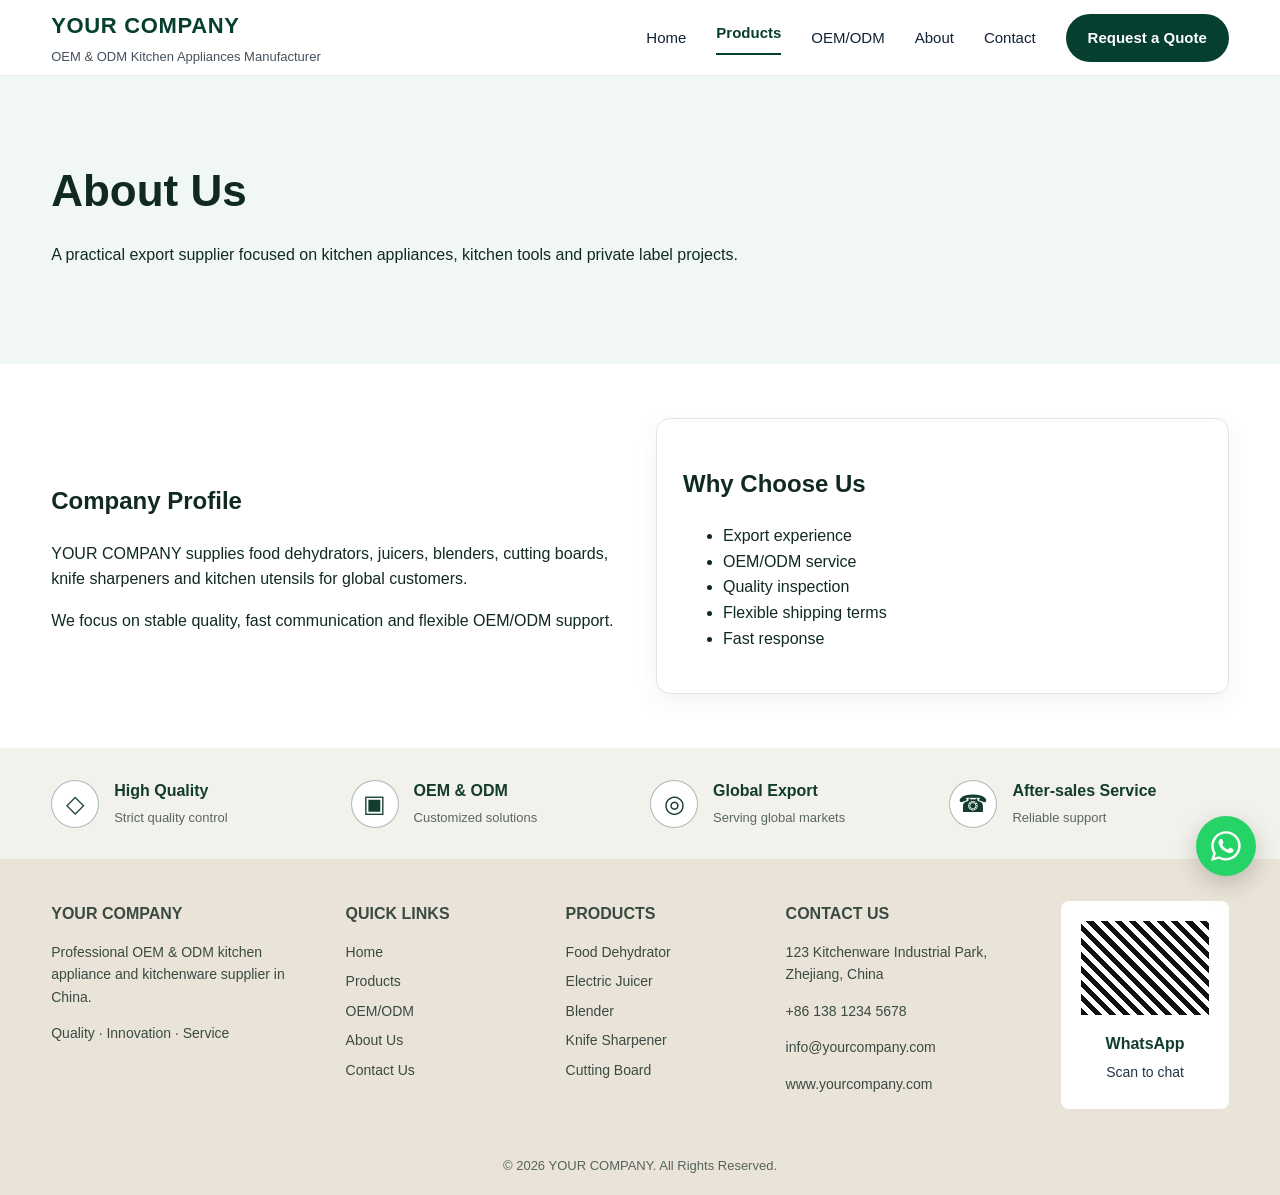
==== about.html @ 008339e9 "Add files via upload" ====
<!DOCTYPE html><html lang="en"><head><meta charset="UTF-8"><meta name="viewport" content="width=device-width,initial-scale=1.0"><title>About Us | Your Company</title><link rel="stylesheet" href="assets/style.css"><meta name="description" content="OEM and ODM kitchen appliances and kitchenware supplier."></head><body><header class="header"><div class="container nav"><a href="index.html" class="logo"><strong>YOUR COMPANY</strong><span>OEM & ODM Kitchen Appliances Manufacturer</span></a><div class="menu"><a href="index.html">Home</a><a href="products.html" class="active">Products</a><a href="oem-odm.html">OEM/ODM</a><a href="about.html">About</a><a href="contact.html">Contact</a><a class="quote-top" href="contact.html">Request a Quote</a></div></div></header><section class="page-hero"><div class="container"><h1>About Us</h1><p>A practical export supplier focused on kitchen appliances, kitchen tools and private label projects.</p></div></section><section class="section"><div class="container content-grid"><div><h2>Company Profile</h2><p>YOUR COMPANY supplies food dehydrators, juicers, blenders, cutting boards, knife sharpeners and kitchen utensils for global customers.</p><p>We focus on stable quality, fast communication and flexible OEM/ODM support.</p></div><div class="box"><h2>Why Choose Us</h2><ul><li>Export experience</li><li>OEM/ODM service</li><li>Quality inspection</li><li>Flexible shipping terms</li><li>Fast response</li></ul></div></div></section><section class="advantages"><div class="container adv-grid"><div class="adv"><div class="adv-icon">◇</div><div><strong>High Quality</strong><span>Strict quality control</span></div></div><div class="adv"><div class="adv-icon">▣</div><div><strong>OEM & ODM</strong><span>Customized solutions</span></div></div><div class="adv"><div class="adv-icon">◎</div><div><strong>Global Export</strong><span>Serving global markets</span></div></div><div class="adv"><div class="adv-icon">☎</div><div><strong>After-sales Service</strong><span>Reliable support</span></div></div></div></section><footer class="footer"><div class="container footer-grid"><div><h4>YOUR COMPANY</h4><p>Professional OEM & ODM kitchen appliance and kitchenware supplier in China.</p><p>Quality · Innovation · Service</p></div><div><h4>QUICK LINKS</h4><ul><li><a href="index.html">Home</a></li><li><a href="products.html">Products</a></li><li><a href="oem-odm.html">OEM/ODM</a></li><li><a href="about.html">About Us</a></li><li><a href="contact.html">Contact Us</a></li></ul></div><div><h4>PRODUCTS</h4><ul><li>Food Dehydrator</li><li>Electric Juicer</li><li>Blender</li><li>Knife Sharpener</li><li>Cutting Board</li></ul></div><div><h4>CONTACT US</h4><p>123 Kitchenware Industrial Park, Zhejiang, China</p><p>+86 138 1234 5678</p><p>info@yourcompany.com</p><p>www.yourcompany.com</p></div><div class="qr"><div class="qr-box"></div><strong>WhatsApp</strong><p style="color:#234;margin:4px 0 0">Scan to chat</p></div></div><div class="container copy">© 2026 YOUR COMPANY. All Rights Reserved.</div></footer>
<a href="https://wa.me/8613800000000" target="_blank" class="floating-btn" title="WhatsApp Inquiry">
    <img src="assets/whatsapp-icon.svg" alt="WhatsApp">
</a>

</body></html>
---- assets/style.css ----
*{box-sizing:border-box}
:root{--green:#063f2f;--green2:#0b5a43;--light:#f1f7f4;--text:#102a23;--muted:#5d6b78;--line:#dfe7e2}
body{margin:0;font-family:Arial,Helvetica,sans-serif;color:var(--text);line-height:1.6;background:#fff}
a{text-decoration:none;color:inherit}
.container{width:min(1180px,92%);margin:auto}
.header{height:76px;background:#fff;border-bottom:1px solid #e5ece8;position:sticky;top:0;z-index:20}
.nav{height:76px;display:flex;align-items:center;justify-content:space-between}
.logo strong{display:block;font-size:22px;letter-spacing:.03em;color:var(--green)}
.logo span{font-size:13px;color:#44515d}
.menu{display:flex;align-items:center;gap:30px;font-size:15px}
.menu a{color:#112235}
.menu .active{color:var(--green);font-weight:700;border-bottom:2px solid var(--green);padding-bottom:8px}
.quote-top{background:var(--green);color:#fff!important;border-radius:28px;padding:12px 22px;font-weight:700}
.hero-products{min-height:330px;background:linear-gradient(90deg,rgba(255,255,255,.96) 0%,rgba(255,255,255,.86) 38%,rgba(255,255,255,.15) 100%),url('hero-banner.svg');background-size:cover;background-position:center;display:flex;align-items:center}
.hero-products h1{font-size:52px;line-height:1.05;margin:0 0 14px;color:var(--text)}
.hero-products p{font-size:18px;color:#415363;max-width:500px;margin:0 0 24px}
.breadcrumb{font-size:14px;color:#506273}
.breadcrumb b{color:var(--green)}
.section{padding:54px 0}
.section-title{text-align:center;margin-bottom:32px}
.section-title h2{font-size:32px;margin:0;color:var(--green)}
.title-line{width:64px;height:3px;background:var(--green);margin:12px auto 18px;border-radius:10px}
.section-title p{color:#596776;margin:0}
.products-grid{display:grid;grid-template-columns:repeat(5,1fr);gap:18px}
.product-card{background:#fff;border:1px solid var(--line);border-radius:10px;overflow:hidden;box-shadow:0 8px 24px rgba(6,63,47,.08);transition:.25s}
.product-card:hover{transform:translateY(-6px);box-shadow:0 16px 36px rgba(6,63,47,.14)}
.product-img{height:180px;background:#eef4f1;display:flex;align-items:center;justify-content:center;overflow:hidden}
.product-img img{width:100%;height:100%;object-fit:cover;display:block}
.product-body{padding:16px}
.product-body h3{margin:0 0 8px;font-size:18px;color:#06251d}
.product-body p{margin:0 0 12px;color:#40505e;font-size:14px;min-height:66px}
.product-body ul{padding:0;margin:0 0 14px;list-style:none}
.product-body li{font-size:13px;margin:6px 0;color:#354653}
.product-body li:before{content:"✓";display:inline-flex;align-items:center;justify-content:center;width:15px;height:15px;margin-right:7px;background:#16865f;color:white;border-radius:50%;font-size:11px}
.product-btn{display:block;text-align:center;background:var(--green);color:#fff;border-radius:6px;padding:9px 12px;font-size:13px;font-weight:700}
.advantages{background:#F3F1EB;color:#123C2F;padding:30px 0}
.adv-grid{display:grid;grid-template-columns:repeat(4,1fr);gap:20px}
.adv{display:flex;gap:15px;align-items:center}
.adv-icon{width:48px;height:48px;border:1px solid rgba(18,60,47,.35);border-radius:50%;display:flex;align-items:center;justify-content:center;font-size:24px;color:#123C2F;background:#fff}
.adv strong{display:block;color:#123C2F}
.adv span{font-size:13px;color:#586861}
.footer{background:#EAE4D8;color:#3A4A43;padding:42px 0 18px}
.footer-grid{display:grid;grid-template-columns:1.4fr 1fr 1fr 1.3fr .9fr;gap:34px}
.footer h4{margin:0 0 14px}
.footer p,.footer a,.footer li{color:#3A4A43;font-size:14px}
.footer ul{padding:0;margin:0;list-style:none}
.footer li{margin:7px 0}
.qr{background:white;color:#123c2f;border-radius:8px;padding:12px;text-align:center}
.qr-box{height:110px;background:repeating-linear-gradient(45deg,#111 0 5px,#fff 5px 10px);border:8px solid #fff;margin-bottom:8px}
.copy{text-align:center;color:#55635d;font-size:13px;border-top:1px solid rgba(255,255,255,.12);margin-top:30px;padding-top:16px}
.page-hero{padding:80px 0;background:var(--light)}
.page-hero h1{font-size:44px;margin:0 0 10px}
.content-grid{display:grid;grid-template-columns:1fr 1fr;gap:32px;align-items:center}
.box{border:1px solid var(--line);border-radius:14px;padding:26px;background:#fff;box-shadow:0 8px 24px rgba(6,63,47,.06)}
.contact-grid{display:grid;grid-template-columns:1fr 1fr;gap:28px}
@media(max-width:1000px){.products-grid{grid-template-columns:repeat(2,1fr)}.footer-grid,.adv-grid{grid-template-columns:repeat(2,1fr)}}
@media(max-width:760px){.header,.nav{height:auto}.nav{padding:14px 0;align-items:flex-start;flex-direction:column;gap:12px}.menu{flex-wrap:wrap;gap:14px}.hero-products h1{font-size:38px}.products-grid,.footer-grid,.adv-grid,.content-grid,.contact-grid{grid-template-columns:1fr}.hero-products{min-height:420px}.product-img{height:220px}}


/* Floating WhatsApp/Inquiry Button */
.floating-btn {
    position: fixed;
    right: 24px;
    bottom: 24px;
    background: #25D366;
    color: #fff;
    border-radius: 50%;
    width: 60px;
    height: 60px;
    display:flex;
    align-items:center;
    justify-content:center;
    font-size:28px;
    box-shadow: 0 8px 24px rgba(0,0,0,.2);
    z-index: 9999;
    cursor: pointer;
    transition: transform .3s;
}
.floating-btn:hover {
    transform: scale(1.1);
}

.floating-btn img{
    width:34px;
    height:34px;
    display:block;
}
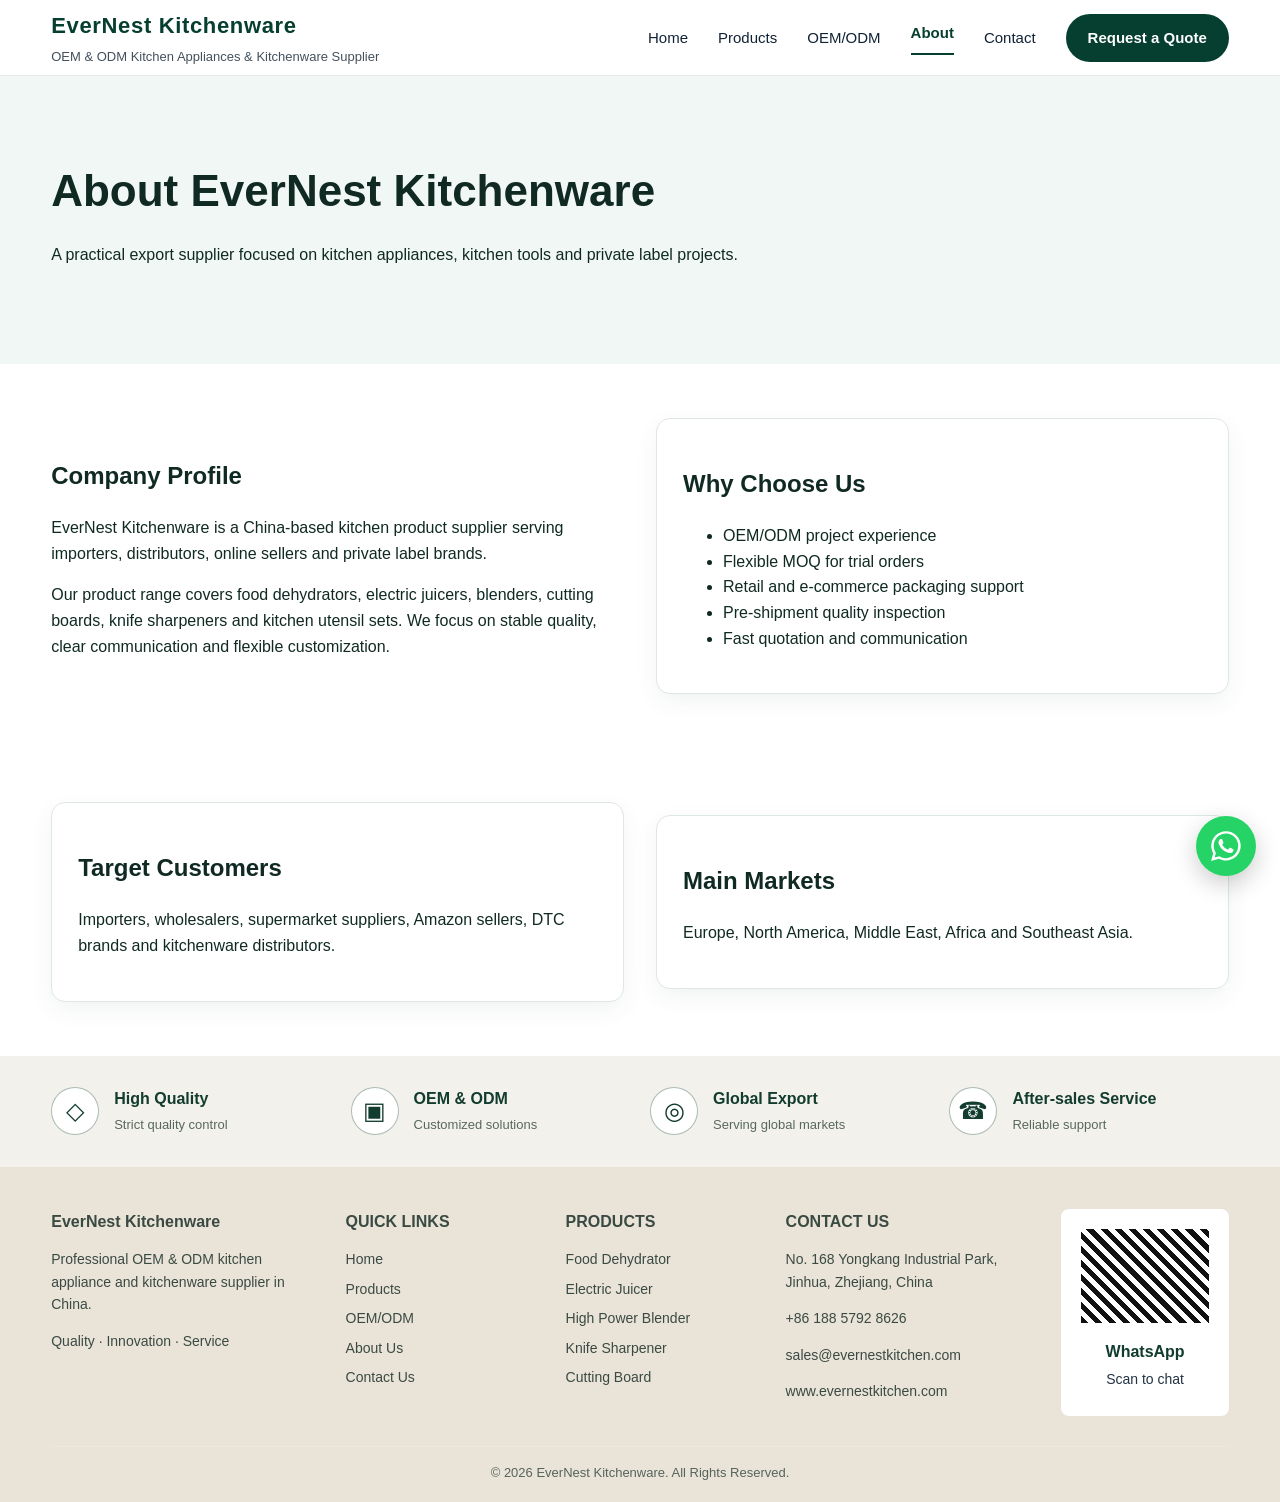
==== commit 71bbc458: "Add files via upload" ====
--- a/about.html
+++ b/about.html
@@ -1,6 +1 @@
-<!DOCTYPE html><html lang="en"><head><meta charset="UTF-8"><meta name="viewport" content="width=device-width,initial-scale=1.0"><title>About Us | Your Company</title><link rel="stylesheet" href="assets/style.css"><meta name="description" content="OEM and ODM kitchen appliances and kitchenware supplier."></head><body><header class="header"><div class="container nav"><a href="index.html" class="logo"><strong>YOUR COMPANY</strong><span>OEM & ODM Kitchen Appliances Manufacturer</span></a><div class="menu"><a href="index.html">Home</a><a href="products.html" class="active">Products</a><a href="oem-odm.html">OEM/ODM</a><a href="about.html">About</a><a href="contact.html">Contact</a><a class="quote-top" href="contact.html">Request a Quote</a></div></div></header><section class="page-hero"><div class="container"><h1>About Us</h1><p>A practical export supplier focused on kitchen appliances, kitchen tools and private label projects.</p></div></section><section class="section"><div class="container content-grid"><div><h2>Company Profile</h2><p>YOUR COMPANY supplies food dehydrators, juicers, blenders, cutting boards, knife sharpeners and kitchen utensils for global customers.</p><p>We focus on stable quality, fast communication and flexible OEM/ODM support.</p></div><div class="box"><h2>Why Choose Us</h2><ul><li>Export experience</li><li>OEM/ODM service</li><li>Quality inspection</li><li>Flexible shipping terms</li><li>Fast response</li></ul></div></div></section><section class="advantages"><div class="container adv-grid"><div class="adv"><div class="adv-icon">◇</div><div><strong>High Quality</strong><span>Strict quality control</span></div></div><div class="adv"><div class="adv-icon">▣</div><div><strong>OEM & ODM</strong><span>Customized solutions</span></div></div><div class="adv"><div class="adv-icon">◎</div><div><strong>Global Export</strong><span>Serving global markets</span></div></div><div class="adv"><div class="adv-icon">☎</div><div><strong>After-sales Service</strong><span>Reliable support</span></div></div></div></section><footer class="footer"><div class="container footer-grid"><div><h4>YOUR COMPANY</h4><p>Professional OEM & ODM kitchen appliance and kitchenware supplier in China.</p><p>Quality · Innovation · Service</p></div><div><h4>QUICK LINKS</h4><ul><li><a href="index.html">Home</a></li><li><a href="products.html">Products</a></li><li><a href="oem-odm.html">OEM/ODM</a></li><li><a href="about.html">About Us</a></li><li><a href="contact.html">Contact Us</a></li></ul></div><div><h4>PRODUCTS</h4><ul><li>Food Dehydrator</li><li>Electric Juicer</li><li>Blender</li><li>Knife Sharpener</li><li>Cutting Board</li></ul></div><div><h4>CONTACT US</h4><p>123 Kitchenware Industrial Park, Zhejiang, China</p><p>+86 138 1234 5678</p><p>info@yourcompany.com</p><p>www.yourcompany.com</p></div><div class="qr"><div class="qr-box"></div><strong>WhatsApp</strong><p style="color:#234;margin:4px 0 0">Scan to chat</p></div></div><div class="container copy">© 2026 YOUR COMPANY. All Rights Reserved.</div></footer>
-<a href="https://wa.me/8613800000000" target="_blank" class="floating-btn" title="WhatsApp Inquiry">
-    <img src="assets/whatsapp-icon.svg" alt="WhatsApp">
-</a>
-
-</body></html>+<!DOCTYPE html><html lang="en"><head><meta charset="UTF-8"><meta name="viewport" content="width=device-width,initial-scale=1.0"><title>About Us | EverNest Kitchenware</title><link rel="stylesheet" href="assets/style.css"><meta name="description" content="EverNest Kitchenware supplies OEM and ODM kitchen appliances and kitchenware for global importers and private label brands."></head><body><header class="header"><div class="container nav"><a href="index.html" class="logo"><strong>EverNest Kitchenware</strong><span>OEM & ODM Kitchen Appliances & Kitchenware Supplier</span></a><div class="menu"><a href="index.html">Home</a><a href="products.html">Products</a><a href="oem-odm.html">OEM/ODM</a><a href="about.html" class="active">About</a><a href="contact.html">Contact</a><a class="quote-top" href="contact.html">Request a Quote</a></div></div></header><section class="page-hero"><div class="container"><h1>About EverNest Kitchenware</h1><p>A practical export supplier focused on kitchen appliances, kitchen tools and private label projects.</p></div></section><section class="section"><div class="container content-grid"><div><h2>Company Profile</h2><p>EverNest Kitchenware is a China-based kitchen product supplier serving importers, distributors, online sellers and private label brands.</p><p>Our product range covers food dehydrators, electric juicers, blenders, cutting boards, knife sharpeners and kitchen utensil sets. We focus on stable quality, clear communication and flexible customization.</p></div><div class="box"><h2>Why Choose Us</h2><ul><li>OEM/ODM project experience</li><li>Flexible MOQ for trial orders</li><li>Retail and e-commerce packaging support</li><li>Pre-shipment quality inspection</li><li>Fast quotation and communication</li></ul></div></div></section><section class="section light"><div class="container content-grid"><div class="box"><h2>Target Customers</h2><p>Importers, wholesalers, supermarket suppliers, Amazon sellers, DTC brands and kitchenware distributors.</p></div><div class="box"><h2>Main Markets</h2><p>Europe, North America, Middle East, Africa and Southeast Asia.</p></div></div></section><section class="advantages"><div class="container adv-grid"><div class="adv"><div class="adv-icon">◇</div><div><strong>High Quality</strong><span>Strict quality control</span></div></div><div class="adv"><div class="adv-icon">▣</div><div><strong>OEM & ODM</strong><span>Customized solutions</span></div></div><div class="adv"><div class="adv-icon">◎</div><div><strong>Global Export</strong><span>Serving global markets</span></div></div><div class="adv"><div class="adv-icon">☎</div><div><strong>After-sales Service</strong><span>Reliable support</span></div></div></div></section><footer class="footer"><div class="container footer-grid"><div><h4>EverNest Kitchenware</h4><p>Professional OEM & ODM kitchen appliance and kitchenware supplier in China.</p><p>Quality · Innovation · Service</p></div><div><h4>QUICK LINKS</h4><ul><li><a href="index.html">Home</a></li><li><a href="products.html">Products</a></li><li><a href="oem-odm.html">OEM/ODM</a></li><li><a href="about.html">About Us</a></li><li><a href="contact.html">Contact Us</a></li></ul></div><div><h4>PRODUCTS</h4><ul><li>Food Dehydrator</li><li>Electric Juicer</li><li>High Power Blender</li><li>Knife Sharpener</li><li>Cutting Board</li></ul></div><div><h4>CONTACT US</h4><p>No. 168 Yongkang Industrial Park, Jinhua, Zhejiang, China</p><p>+86 188 5792 8626</p><p>sales@evernestkitchen.com</p><p>www.evernestkitchen.com</p></div><div class="qr"><div class="qr-box"></div><strong>WhatsApp</strong><p style="color:#234;margin:4px 0 0">Scan to chat</p></div></div><div class="container copy">© 2026 EverNest Kitchenware. All Rights Reserved.</div></footer><a href="https://wa.me/8618857928626" target="_blank" class="floating-btn" title="WhatsApp Inquiry"><img src="assets/whatsapp-icon.svg" alt="WhatsApp"></a></body></html>
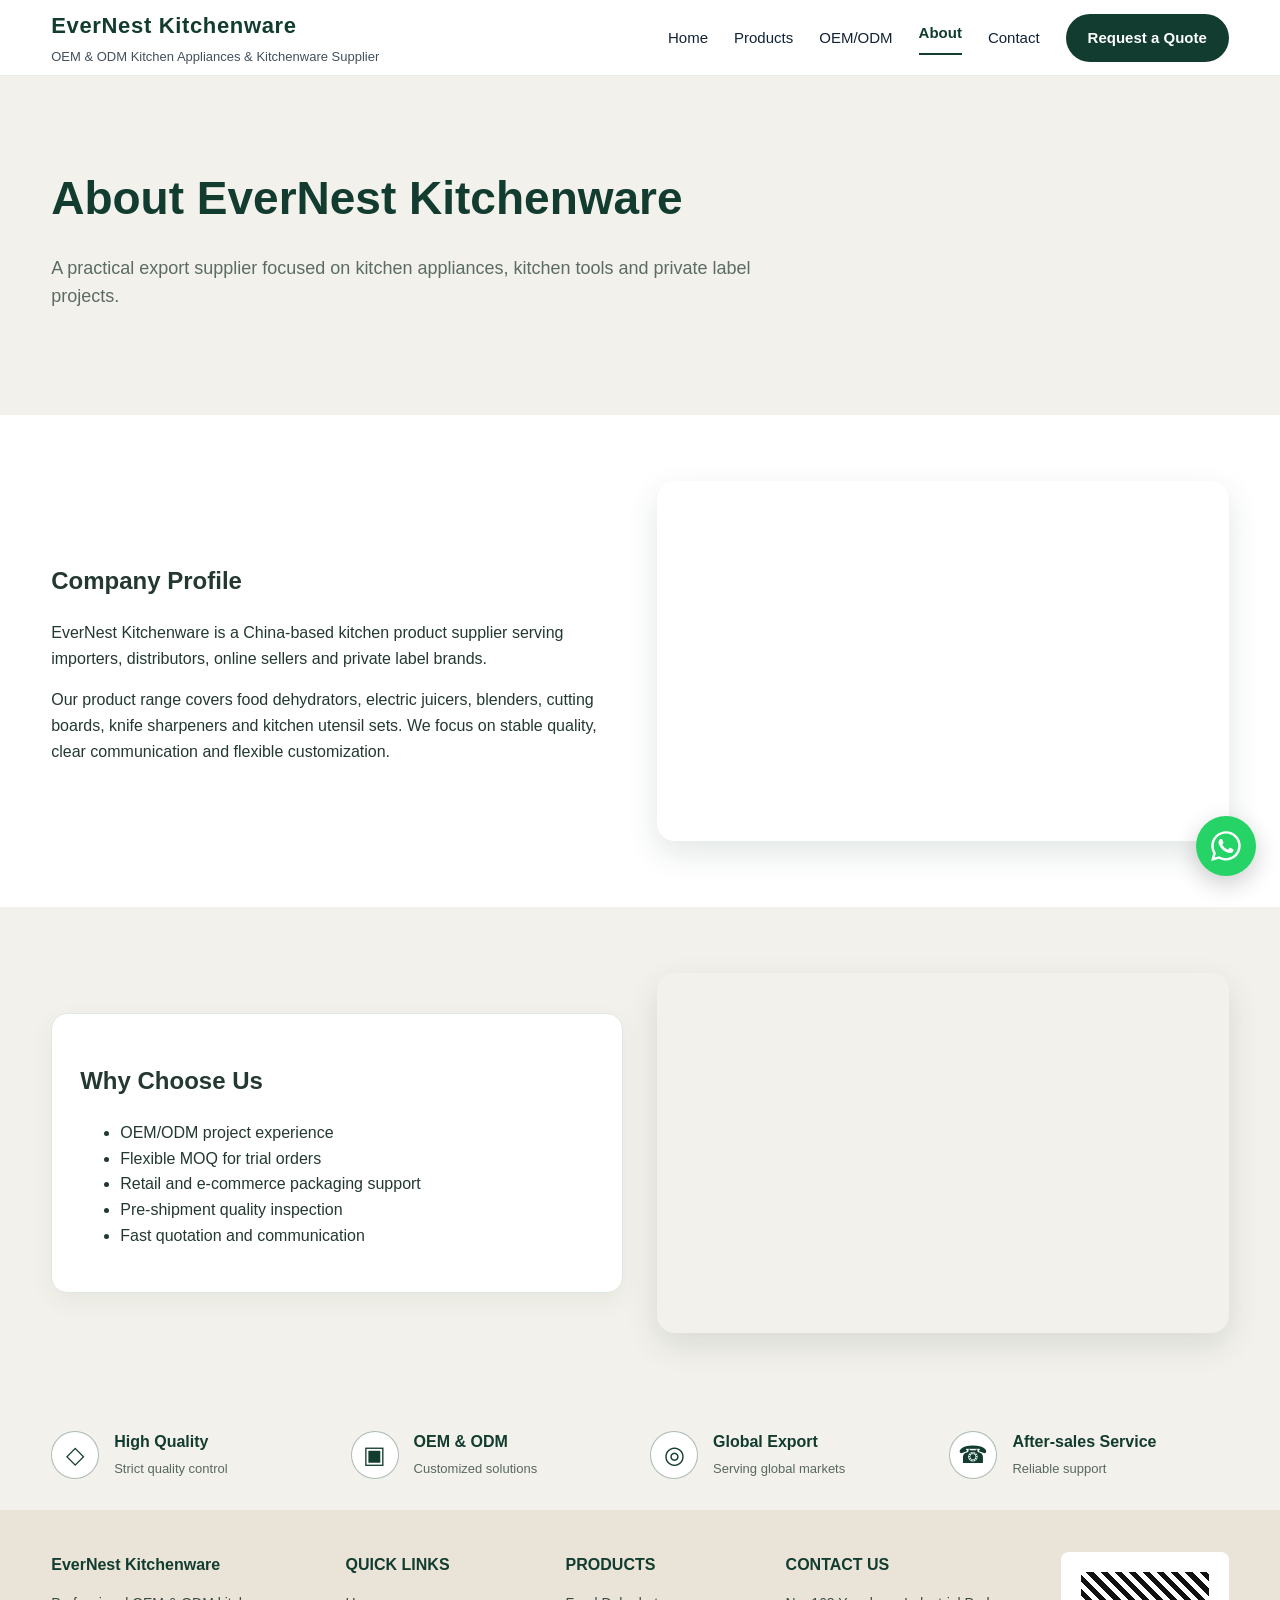
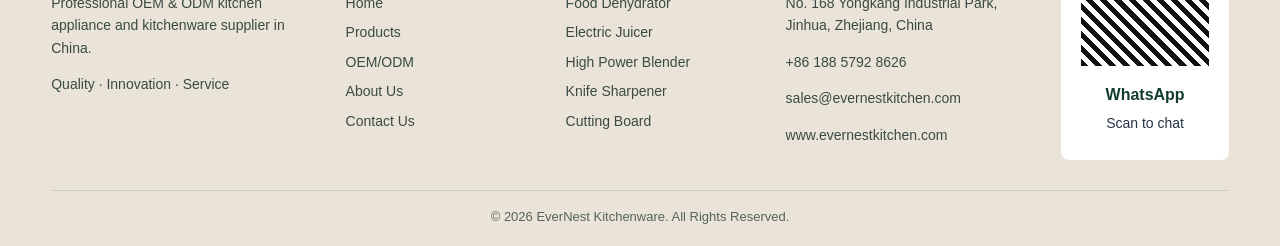
==== commit f1c9e179: "Add files via upload" ====
--- a/about.html
+++ b/about.html
@@ -1 +1 @@
-<!DOCTYPE html><html lang="en"><head><meta charset="UTF-8"><meta name="viewport" content="width=device-width,initial-scale=1.0"><title>About Us | EverNest Kitchenware</title><link rel="stylesheet" href="assets/style.css"><meta name="description" content="EverNest Kitchenware supplies OEM and ODM kitchen appliances and kitchenware for global importers and private label brands."></head><body><header class="header"><div class="container nav"><a href="index.html" class="logo"><strong>EverNest Kitchenware</strong><span>OEM & ODM Kitchen Appliances & Kitchenware Supplier</span></a><div class="menu"><a href="index.html">Home</a><a href="products.html">Products</a><a href="oem-odm.html">OEM/ODM</a><a href="about.html" class="active">About</a><a href="contact.html">Contact</a><a class="quote-top" href="contact.html">Request a Quote</a></div></div></header><section class="page-hero"><div class="container"><h1>About EverNest Kitchenware</h1><p>A practical export supplier focused on kitchen appliances, kitchen tools and private label projects.</p></div></section><section class="section"><div class="container content-grid"><div><h2>Company Profile</h2><p>EverNest Kitchenware is a China-based kitchen product supplier serving importers, distributors, online sellers and private label brands.</p><p>Our product range covers food dehydrators, electric juicers, blenders, cutting boards, knife sharpeners and kitchen utensil sets. We focus on stable quality, clear communication and flexible customization.</p></div><div class="box"><h2>Why Choose Us</h2><ul><li>OEM/ODM project experience</li><li>Flexible MOQ for trial orders</li><li>Retail and e-commerce packaging support</li><li>Pre-shipment quality inspection</li><li>Fast quotation and communication</li></ul></div></div></section><section class="section light"><div class="container content-grid"><div class="box"><h2>Target Customers</h2><p>Importers, wholesalers, supermarket suppliers, Amazon sellers, DTC brands and kitchenware distributors.</p></div><div class="box"><h2>Main Markets</h2><p>Europe, North America, Middle East, Africa and Southeast Asia.</p></div></div></section><section class="advantages"><div class="container adv-grid"><div class="adv"><div class="adv-icon">◇</div><div><strong>High Quality</strong><span>Strict quality control</span></div></div><div class="adv"><div class="adv-icon">▣</div><div><strong>OEM & ODM</strong><span>Customized solutions</span></div></div><div class="adv"><div class="adv-icon">◎</div><div><strong>Global Export</strong><span>Serving global markets</span></div></div><div class="adv"><div class="adv-icon">☎</div><div><strong>After-sales Service</strong><span>Reliable support</span></div></div></div></section><footer class="footer"><div class="container footer-grid"><div><h4>EverNest Kitchenware</h4><p>Professional OEM & ODM kitchen appliance and kitchenware supplier in China.</p><p>Quality · Innovation · Service</p></div><div><h4>QUICK LINKS</h4><ul><li><a href="index.html">Home</a></li><li><a href="products.html">Products</a></li><li><a href="oem-odm.html">OEM/ODM</a></li><li><a href="about.html">About Us</a></li><li><a href="contact.html">Contact Us</a></li></ul></div><div><h4>PRODUCTS</h4><ul><li>Food Dehydrator</li><li>Electric Juicer</li><li>High Power Blender</li><li>Knife Sharpener</li><li>Cutting Board</li></ul></div><div><h4>CONTACT US</h4><p>No. 168 Yongkang Industrial Park, Jinhua, Zhejiang, China</p><p>+86 188 5792 8626</p><p>sales@evernestkitchen.com</p><p>www.evernestkitchen.com</p></div><div class="qr"><div class="qr-box"></div><strong>WhatsApp</strong><p style="color:#234;margin:4px 0 0">Scan to chat</p></div></div><div class="container copy">© 2026 EverNest Kitchenware. All Rights Reserved.</div></footer><a href="https://wa.me/8618857928626" target="_blank" class="floating-btn" title="WhatsApp Inquiry"><img src="assets/whatsapp-icon.svg" alt="WhatsApp"></a></body></html>+<!DOCTYPE html><html lang="en"><head><meta charset="UTF-8"><meta name="viewport" content="width=device-width,initial-scale=1.0"><title>About Us | EverNest Kitchenware</title><meta name="description" content="EverNest Kitchenware supplies OEM and ODM kitchen appliances and kitchenware for global importers."><link rel="stylesheet" href="assets/style.css"></head><body><header class="header"><div class="container nav"><a href="index.html" class="logo"><strong>EverNest Kitchenware</strong><span>OEM & ODM Kitchen Appliances & Kitchenware Supplier</span></a><div class="menu"><a href="index.html">Home</a><a href="products.html">Products</a><a href="oem-odm.html">OEM/ODM</a><a href="about.html" class="active">About</a><a href="contact.html">Contact</a><a class="quote-top" href="contact.html">Request a Quote</a></div></div></header><section class="page-hero"><div class="container"><h1>About EverNest Kitchenware</h1><p>A practical export supplier focused on kitchen appliances, kitchen tools and private label projects.</p></div></section><section class="section"><div class="container content-grid"><div><h2>Company Profile</h2><p>EverNest Kitchenware is a China-based kitchen product supplier serving importers, distributors, online sellers and private label brands.</p><p>Our product range covers food dehydrators, electric juicers, blenders, cutting boards, knife sharpeners and kitchen utensil sets. We focus on stable quality, clear communication and flexible customization.</p></div><div class="showcase-img" style="background-image:url('https://source.unsplash.com/1000x700/?factory,production')"></div></div></section><section class="section light"><div class="container content-grid"><div class="box"><h2>Why Choose Us</h2><ul><li>OEM/ODM project experience</li><li>Flexible MOQ for trial orders</li><li>Retail and e-commerce packaging support</li><li>Pre-shipment quality inspection</li><li>Fast quotation and communication</li></ul></div><div class="showcase-img" style="background-image:url('https://source.unsplash.com/1000x700/?certificate,quality')"></div></div></section><section class="advantages"><div class="container adv-grid"><div class="adv"><div class="adv-icon">◇</div><div><strong>High Quality</strong><span>Strict quality control</span></div></div><div class="adv"><div class="adv-icon">▣</div><div><strong>OEM & ODM</strong><span>Customized solutions</span></div></div><div class="adv"><div class="adv-icon">◎</div><div><strong>Global Export</strong><span>Serving global markets</span></div></div><div class="adv"><div class="adv-icon">☎</div><div><strong>After-sales Service</strong><span>Reliable support</span></div></div></div></section><footer class="footer"><div class="container footer-grid"><div><h4>EverNest Kitchenware</h4><p>Professional OEM & ODM kitchen appliance and kitchenware supplier in China.</p><p>Quality · Innovation · Service</p></div><div><h4>QUICK LINKS</h4><ul><li><a href="index.html">Home</a></li><li><a href="products.html">Products</a></li><li><a href="oem-odm.html">OEM/ODM</a></li><li><a href="about.html">About Us</a></li><li><a href="contact.html">Contact Us</a></li></ul></div><div><h4>PRODUCTS</h4><ul><li>Food Dehydrator</li><li>Electric Juicer</li><li>High Power Blender</li><li>Knife Sharpener</li><li>Cutting Board</li></ul></div><div><h4>CONTACT US</h4><p>No. 168 Yongkang Industrial Park, Jinhua, Zhejiang, China</p><p>+86 188 5792 8626</p><p>sales@evernestkitchen.com</p><p>www.evernestkitchen.com</p></div><div class="qr"><div class="qr-box"></div><strong>WhatsApp</strong><p style="color:#234;margin:4px 0 0">Scan to chat</p></div></div><div class="container copy">© 2026 EverNest Kitchenware. All Rights Reserved.</div></footer><a href="https://wa.me/8618857928626" target="_blank" class="floating-btn" title="WhatsApp Inquiry"><img src="assets/whatsapp-icon.svg" alt="WhatsApp"></a></body></html>
--- a/assets/style.css
+++ b/assets/style.css
@@ -1,6 +1,6 @@
 
 *{box-sizing:border-box}
-:root{--green:#063f2f;--green2:#0b5a43;--light:#f1f7f4;--text:#102a23;--muted:#5d6b78;--line:#dfe7e2}
+:root{--green:#123C2F;--green2:#0D2E24;--cream:#F3F1EB;--champagne:#EAE4D8;--text:#243832;--muted:#5b6b65;--line:#dfe7e2}
 body{margin:0;font-family:Arial,Helvetica,sans-serif;color:var(--text);line-height:1.6;background:#fff}
 a{text-decoration:none;color:inherit}
 .container{width:min(1180px,92%);margin:auto}
@@ -8,81 +8,60 @@
 .nav{height:76px;display:flex;align-items:center;justify-content:space-between}
 .logo strong{display:block;font-size:22px;letter-spacing:.03em;color:var(--green)}
 .logo span{font-size:13px;color:#44515d}
-.menu{display:flex;align-items:center;gap:30px;font-size:15px}
+.menu{display:flex;align-items:center;gap:26px;font-size:15px}
 .menu a{color:#112235}
 .menu .active{color:var(--green);font-weight:700;border-bottom:2px solid var(--green);padding-bottom:8px}
-.quote-top{background:var(--green);color:#fff!important;border-radius:28px;padding:12px 22px;font-weight:700}
-.hero-products{min-height:330px;background:linear-gradient(90deg,rgba(255,255,255,.96) 0%,rgba(255,255,255,.86) 38%,rgba(255,255,255,.15) 100%),url('hero-banner.svg');background-size:cover;background-position:center;display:flex;align-items:center}
-.hero-products h1{font-size:52px;line-height:1.05;margin:0 0 14px;color:var(--text)}
-.hero-products p{font-size:18px;color:#415363;max-width:500px;margin:0 0 24px}
+.quote-top{background:var(--green);color:#fff!important;border-radius:28px;padding:12px 22px;font-weight:700;display:inline-block}
+.hero-products{min-height:470px;background:linear-gradient(90deg,rgba(255,255,255,.96) 0%,rgba(255,255,255,.82) 42%,rgba(255,255,255,.16) 100%),url('https://source.unsplash.com/1600x900/?modern-kitchen,kitchenware');background-size:cover;background-position:center;display:flex;align-items:center}
+.hero-products h1{font-size:54px;line-height:1.05;margin:0 0 16px;color:var(--green);max-width:690px}
+.hero-products p{font-size:19px;color:#415363;max-width:570px;margin:0 0 28px}
 .breadcrumb{font-size:14px;color:#506273}
 .breadcrumb b{color:var(--green)}
-.section{padding:54px 0}
-.section-title{text-align:center;margin-bottom:32px}
-.section-title h2{font-size:32px;margin:0;color:var(--green)}
+.section{padding:66px 0}
+.light{background:var(--cream)}
+.section-title{text-align:center;margin-bottom:38px}
+.section-title h2{font-size:34px;margin:0;color:var(--green)}
 .title-line{width:64px;height:3px;background:var(--green);margin:12px auto 18px;border-radius:10px}
 .section-title p{color:#596776;margin:0}
-.products-grid{display:grid;grid-template-columns:repeat(5,1fr);gap:18px}
-.product-card{background:#fff;border:1px solid var(--line);border-radius:10px;overflow:hidden;box-shadow:0 8px 24px rgba(6,63,47,.08);transition:.25s}
-.product-card:hover{transform:translateY(-6px);box-shadow:0 16px 36px rgba(6,63,47,.14)}
-.product-img{height:180px;background:#eef4f1;display:flex;align-items:center;justify-content:center;overflow:hidden}
+.products-grid{display:grid;grid-template-columns:repeat(3,1fr);gap:24px}
+.product-card{background:#fff;border:1px solid var(--line);border-radius:16px;overflow:hidden;box-shadow:0 10px 28px rgba(18,60,47,.08);transition:.25s}
+.product-card:hover{transform:translateY(-6px);box-shadow:0 18px 42px rgba(18,60,47,.14)}
+.product-img{height:245px;background:#eef4f1;overflow:hidden}
 .product-img img{width:100%;height:100%;object-fit:cover;display:block}
-.product-body{padding:16px}
-.product-body h3{margin:0 0 8px;font-size:18px;color:#06251d}
-.product-body p{margin:0 0 12px;color:#40505e;font-size:14px;min-height:66px}
-.product-body ul{padding:0;margin:0 0 14px;list-style:none}
-.product-body li{font-size:13px;margin:6px 0;color:#354653}
-.product-body li:before{content:"✓";display:inline-flex;align-items:center;justify-content:center;width:15px;height:15px;margin-right:7px;background:#16865f;color:white;border-radius:50%;font-size:11px}
-.product-btn{display:block;text-align:center;background:var(--green);color:#fff;border-radius:6px;padding:9px 12px;font-size:13px;font-weight:700}
-.advantages{background:#F3F1EB;color:#123C2F;padding:30px 0}
+.product-body{padding:20px}
+.product-body h3{margin:0 0 8px;font-size:20px;color:#06251d}
+.product-body p{margin:0 0 14px;color:#40505e;font-size:14px;min-height:66px}
+.product-body ul{padding:0;margin:0 0 16px;list-style:none}
+.product-body li{font-size:13px;margin:7px 0;color:#354653}
+.product-body li:before{content:"✓";display:inline-flex;align-items:center;justify-content:center;width:16px;height:16px;margin-right:7px;background:#16865f;color:white;border-radius:50%;font-size:11px}
+.product-btn{display:block;text-align:center;background:var(--green);color:#fff;border-radius:8px;padding:10px 12px;font-size:14px;font-weight:700}
+.advantages{background:var(--cream);color:var(--green);padding:30px 0}
 .adv-grid{display:grid;grid-template-columns:repeat(4,1fr);gap:20px}
 .adv{display:flex;gap:15px;align-items:center}
-.adv-icon{width:48px;height:48px;border:1px solid rgba(18,60,47,.35);border-radius:50%;display:flex;align-items:center;justify-content:center;font-size:24px;color:#123C2F;background:#fff}
-.adv strong{display:block;color:#123C2F}
+.adv-icon{width:48px;height:48px;border:1px solid rgba(18,60,47,.35);border-radius:50%;display:flex;align-items:center;justify-content:center;font-size:24px;color:var(--green);background:#fff}
+.adv strong{display:block;color:var(--green)}
 .adv span{font-size:13px;color:#586861}
-.footer{background:#EAE4D8;color:#3A4A43;padding:42px 0 18px}
+.footer{background:var(--champagne);color:#3A4A43;padding:42px 0 18px}
 .footer-grid{display:grid;grid-template-columns:1.4fr 1fr 1fr 1.3fr .9fr;gap:34px}
-.footer h4{margin:0 0 14px}
+.footer h4{margin:0 0 14px;color:#123C2F}
 .footer p,.footer a,.footer li{color:#3A4A43;font-size:14px}
 .footer ul{padding:0;margin:0;list-style:none}
 .footer li{margin:7px 0}
 .qr{background:white;color:#123c2f;border-radius:8px;padding:12px;text-align:center}
 .qr-box{height:110px;background:repeating-linear-gradient(45deg,#111 0 5px,#fff 5px 10px);border:8px solid #fff;margin-bottom:8px}
-.copy{text-align:center;color:#55635d;font-size:13px;border-top:1px solid rgba(255,255,255,.12);margin-top:30px;padding-top:16px}
-.page-hero{padding:80px 0;background:var(--light)}
-.page-hero h1{font-size:44px;margin:0 0 10px}
-.content-grid{display:grid;grid-template-columns:1fr 1fr;gap:32px;align-items:center}
-.box{border:1px solid var(--line);border-radius:14px;padding:26px;background:#fff;box-shadow:0 8px 24px rgba(6,63,47,.06)}
+.copy{text-align:center;color:#55635d;font-size:13px;border-top:1px solid rgba(18,60,47,.12);margin-top:30px;padding-top:16px}
+.page-hero{padding:86px 0;background:var(--cream)}
+.page-hero h1{font-size:46px;margin:0 0 10px;color:var(--green)}
+.page-hero p{font-size:18px;color:#5b6b65;max-width:720px}
+.content-grid{display:grid;grid-template-columns:1fr 1fr;gap:34px;align-items:center}
+.box{border:1px solid var(--line);border-radius:16px;padding:28px;background:#fff;box-shadow:0 8px 24px rgba(18,60,47,.06)}
+.showcase-img{height:360px;border-radius:18px;background-size:cover;background-position:center;box-shadow:0 12px 32px rgba(18,60,47,.12)}
 .contact-grid{display:grid;grid-template-columns:1fr 1fr;gap:28px}
-@media(max-width:1000px){.products-grid{grid-template-columns:repeat(2,1fr)}.footer-grid,.adv-grid{grid-template-columns:repeat(2,1fr)}}
-@media(max-width:760px){.header,.nav{height:auto}.nav{padding:14px 0;align-items:flex-start;flex-direction:column;gap:12px}.menu{flex-wrap:wrap;gap:14px}.hero-products h1{font-size:38px}.products-grid,.footer-grid,.adv-grid,.content-grid,.contact-grid{grid-template-columns:1fr}.hero-products{min-height:420px}.product-img{height:220px}}
-
-
-/* Floating WhatsApp/Inquiry Button */
-.floating-btn {
-    position: fixed;
-    right: 24px;
-    bottom: 24px;
-    background: #25D366;
-    color: #fff;
-    border-radius: 50%;
-    width: 60px;
-    height: 60px;
-    display:flex;
-    align-items:center;
-    justify-content:center;
-    font-size:28px;
-    box-shadow: 0 8px 24px rgba(0,0,0,.2);
-    z-index: 9999;
-    cursor: pointer;
-    transition: transform .3s;
-}
-.floating-btn:hover {
-    transform: scale(1.1);
-}
-
-.floating-btn img{
-    width:34px;
-    height:34px;
-    display:block;
-}
+.stat-grid{display:grid;grid-template-columns:repeat(4,1fr);gap:18px;margin-top:28px}
+.stat{background:#fff;border:1px solid var(--line);border-radius:14px;padding:18px;text-align:center}
+.stat strong{display:block;font-size:28px;color:var(--green)}
+.floating-btn{position:fixed;right:24px;bottom:24px;background:#25D366;color:#fff;border-radius:50%;width:60px;height:60px;display:flex;align-items:center;justify-content:center;box-shadow:0 8px 24px rgba(0,0,0,.2);z-index:9999;transition:.3s}
+.floating-btn:hover{transform:scale(1.08)}
+.floating-btn img{width:34px;height:34px;display:block}
+@media(max-width:1000px){.products-grid{grid-template-columns:repeat(2,1fr)}.footer-grid,.adv-grid,.stat-grid{grid-template-columns:repeat(2,1fr)}}
+@media(max-width:760px){.header,.nav{height:auto}.nav{padding:14px 0;align-items:flex-start;flex-direction:column;gap:12px}.menu{flex-wrap:wrap;gap:14px}.hero-products h1{font-size:38px}.hero-products{min-height:520px}.products-grid,.footer-grid,.adv-grid,.content-grid,.contact-grid,.stat-grid{grid-template-columns:1fr}.product-img{height:260px}}
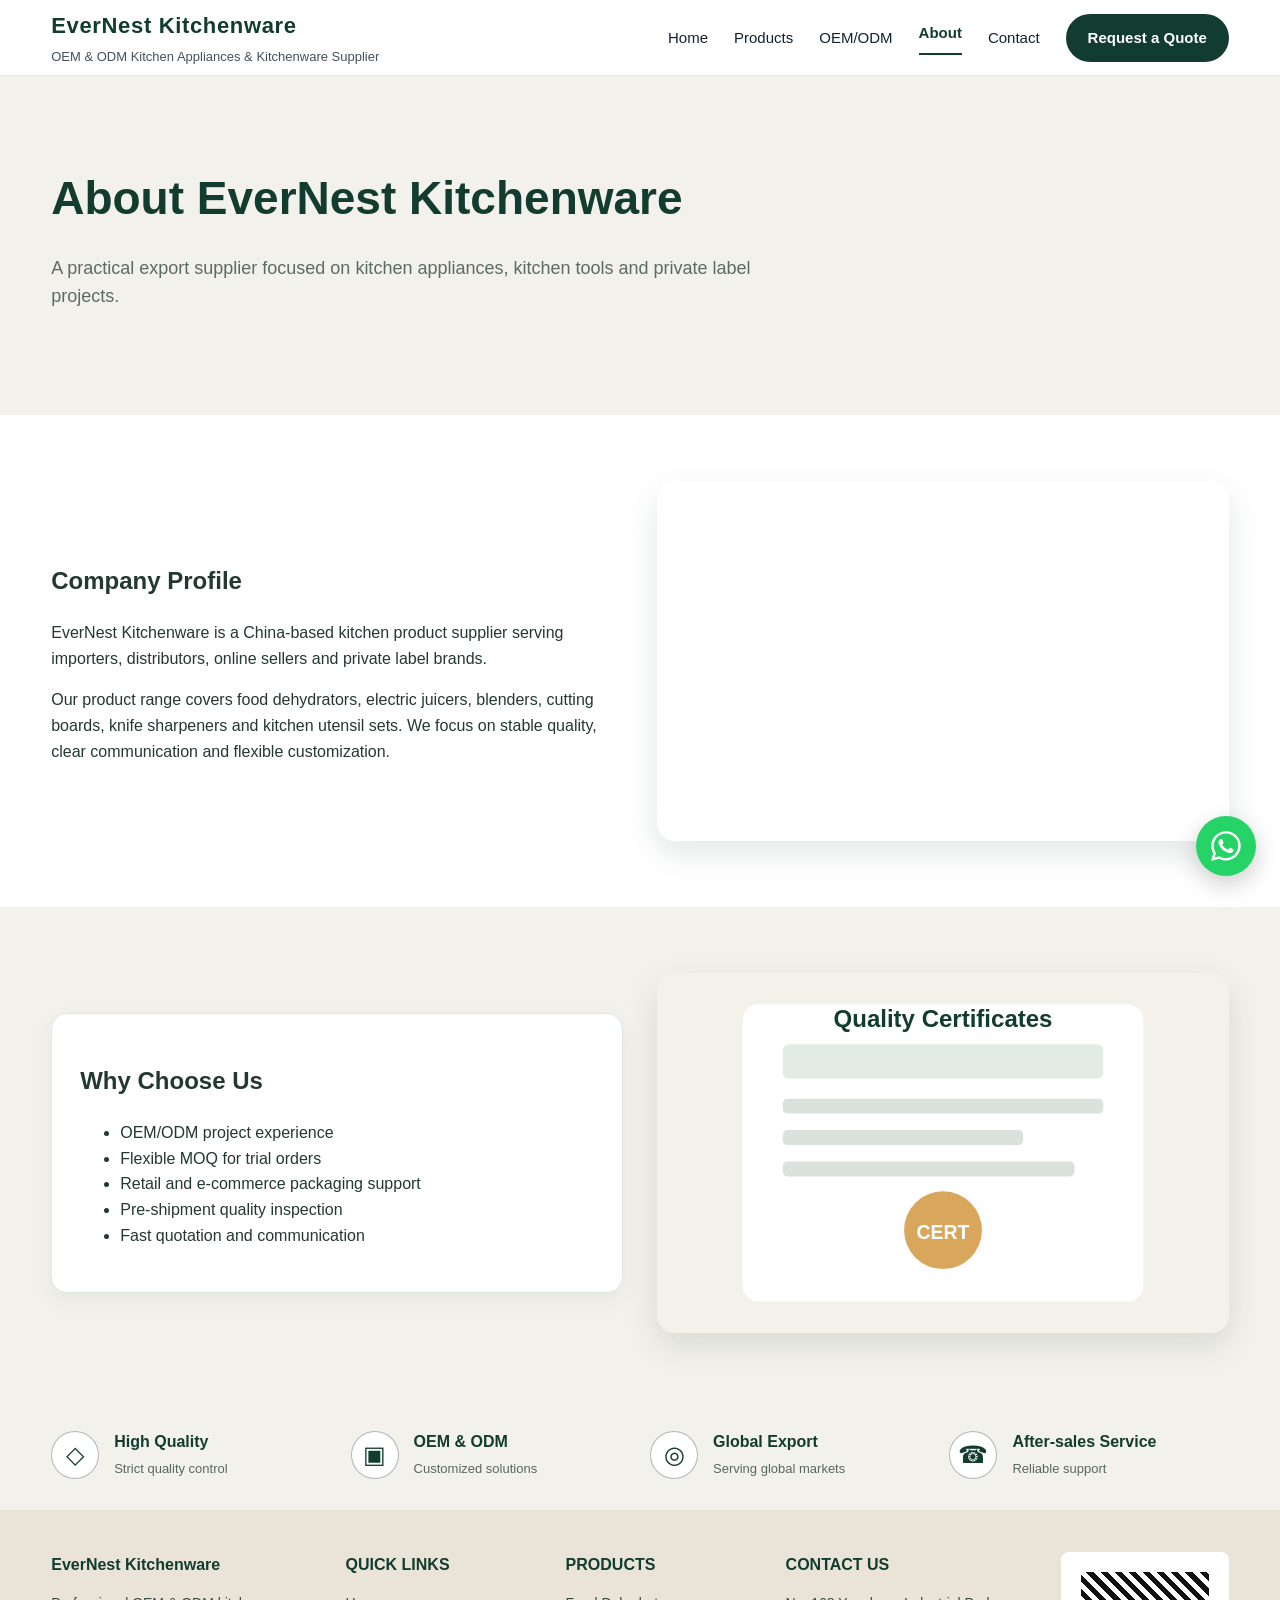
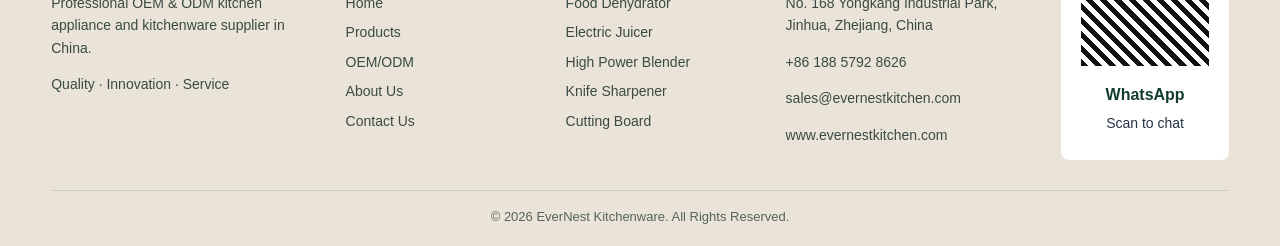
==== commit 2df77150: "Add files via upload" ====
--- a/about.html
+++ b/about.html
@@ -1 +1 @@
-<!DOCTYPE html><html lang="en"><head><meta charset="UTF-8"><meta name="viewport" content="width=device-width,initial-scale=1.0"><title>About Us | EverNest Kitchenware</title><meta name="description" content="EverNest Kitchenware supplies OEM and ODM kitchen appliances and kitchenware for global importers."><link rel="stylesheet" href="assets/style.css"></head><body><header class="header"><div class="container nav"><a href="index.html" class="logo"><strong>EverNest Kitchenware</strong><span>OEM & ODM Kitchen Appliances & Kitchenware Supplier</span></a><div class="menu"><a href="index.html">Home</a><a href="products.html">Products</a><a href="oem-odm.html">OEM/ODM</a><a href="about.html" class="active">About</a><a href="contact.html">Contact</a><a class="quote-top" href="contact.html">Request a Quote</a></div></div></header><section class="page-hero"><div class="container"><h1>About EverNest Kitchenware</h1><p>A practical export supplier focused on kitchen appliances, kitchen tools and private label projects.</p></div></section><section class="section"><div class="container content-grid"><div><h2>Company Profile</h2><p>EverNest Kitchenware is a China-based kitchen product supplier serving importers, distributors, online sellers and private label brands.</p><p>Our product range covers food dehydrators, electric juicers, blenders, cutting boards, knife sharpeners and kitchen utensil sets. We focus on stable quality, clear communication and flexible customization.</p></div><div class="showcase-img" style="background-image:url('https://source.unsplash.com/1000x700/?factory,production')"></div></div></section><section class="section light"><div class="container content-grid"><div class="box"><h2>Why Choose Us</h2><ul><li>OEM/ODM project experience</li><li>Flexible MOQ for trial orders</li><li>Retail and e-commerce packaging support</li><li>Pre-shipment quality inspection</li><li>Fast quotation and communication</li></ul></div><div class="showcase-img" style="background-image:url('https://source.unsplash.com/1000x700/?certificate,quality')"></div></div></section><section class="advantages"><div class="container adv-grid"><div class="adv"><div class="adv-icon">◇</div><div><strong>High Quality</strong><span>Strict quality control</span></div></div><div class="adv"><div class="adv-icon">▣</div><div><strong>OEM & ODM</strong><span>Customized solutions</span></div></div><div class="adv"><div class="adv-icon">◎</div><div><strong>Global Export</strong><span>Serving global markets</span></div></div><div class="adv"><div class="adv-icon">☎</div><div><strong>After-sales Service</strong><span>Reliable support</span></div></div></div></section><footer class="footer"><div class="container footer-grid"><div><h4>EverNest Kitchenware</h4><p>Professional OEM & ODM kitchen appliance and kitchenware supplier in China.</p><p>Quality · Innovation · Service</p></div><div><h4>QUICK LINKS</h4><ul><li><a href="index.html">Home</a></li><li><a href="products.html">Products</a></li><li><a href="oem-odm.html">OEM/ODM</a></li><li><a href="about.html">About Us</a></li><li><a href="contact.html">Contact Us</a></li></ul></div><div><h4>PRODUCTS</h4><ul><li>Food Dehydrator</li><li>Electric Juicer</li><li>High Power Blender</li><li>Knife Sharpener</li><li>Cutting Board</li></ul></div><div><h4>CONTACT US</h4><p>No. 168 Yongkang Industrial Park, Jinhua, Zhejiang, China</p><p>+86 188 5792 8626</p><p>sales@evernestkitchen.com</p><p>www.evernestkitchen.com</p></div><div class="qr"><div class="qr-box"></div><strong>WhatsApp</strong><p style="color:#234;margin:4px 0 0">Scan to chat</p></div></div><div class="container copy">© 2026 EverNest Kitchenware. All Rights Reserved.</div></footer><a href="https://wa.me/8618857928626" target="_blank" class="floating-btn" title="WhatsApp Inquiry"><img src="assets/whatsapp-icon.svg" alt="WhatsApp"></a></body></html>+<!DOCTYPE html><html lang="en"><head><meta charset="UTF-8"><meta name="viewport" content="width=device-width,initial-scale=1.0"><title>About Us | EverNest Kitchenware</title><meta name="description" content="EverNest Kitchenware supplies OEM and ODM kitchen appliances and kitchenware for global importers."><link rel="stylesheet" href="assets/style.css"></head><body><header class="header"><div class="container nav"><a href="index.html" class="logo"><strong>EverNest Kitchenware</strong><span>OEM & ODM Kitchen Appliances & Kitchenware Supplier</span></a><div class="menu"><a href="index.html">Home</a><a href="products.html">Products</a><a href="oem-odm.html">OEM/ODM</a><a href="about.html" class="active">About</a><a href="contact.html">Contact</a><a class="quote-top" href="contact.html">Request a Quote</a></div></div></header><section class="page-hero"><div class="container"><h1>About EverNest Kitchenware</h1><p>A practical export supplier focused on kitchen appliances, kitchen tools and private label projects.</p></div></section><section class="section"><div class="container content-grid"><div><h2>Company Profile</h2><p>EverNest Kitchenware is a China-based kitchen product supplier serving importers, distributors, online sellers and private label brands.</p><p>Our product range covers food dehydrators, electric juicers, blenders, cutting boards, knife sharpeners and kitchen utensil sets. We focus on stable quality, clear communication and flexible customization.</p></div><div class="showcase-img" style="background-image:url('assets/factory.svg')"></div></div></section><section class="section light"><div class="container content-grid"><div class="box"><h2>Why Choose Us</h2><ul><li>OEM/ODM project experience</li><li>Flexible MOQ for trial orders</li><li>Retail and e-commerce packaging support</li><li>Pre-shipment quality inspection</li><li>Fast quotation and communication</li></ul></div><div class="showcase-img" style="background-image:url('assets/certificate.svg')"></div></div></section><section class="advantages"><div class="container adv-grid"><div class="adv"><div class="adv-icon">◇</div><div><strong>High Quality</strong><span>Strict quality control</span></div></div><div class="adv"><div class="adv-icon">▣</div><div><strong>OEM & ODM</strong><span>Customized solutions</span></div></div><div class="adv"><div class="adv-icon">◎</div><div><strong>Global Export</strong><span>Serving global markets</span></div></div><div class="adv"><div class="adv-icon">☎</div><div><strong>After-sales Service</strong><span>Reliable support</span></div></div></div></section><footer class="footer"><div class="container footer-grid"><div><h4>EverNest Kitchenware</h4><p>Professional OEM & ODM kitchen appliance and kitchenware supplier in China.</p><p>Quality · Innovation · Service</p></div><div><h4>QUICK LINKS</h4><ul><li><a href="index.html">Home</a></li><li><a href="products.html">Products</a></li><li><a href="oem-odm.html">OEM/ODM</a></li><li><a href="about.html">About Us</a></li><li><a href="contact.html">Contact Us</a></li></ul></div><div><h4>PRODUCTS</h4><ul><li>Food Dehydrator</li><li>Electric Juicer</li><li>High Power Blender</li><li>Knife Sharpener</li><li>Cutting Board</li></ul></div><div><h4>CONTACT US</h4><p>No. 168 Yongkang Industrial Park, Jinhua, Zhejiang, China</p><p>+86 188 5792 8626</p><p>sales@evernestkitchen.com</p><p>www.evernestkitchen.com</p></div><div class="qr"><div class="qr-box"></div><strong>WhatsApp</strong><p style="color:#234;margin:4px 0 0">Scan to chat</p></div></div><div class="container copy">© 2026 EverNest Kitchenware. All Rights Reserved.</div></footer><a href="https://wa.me/8618857928626" target="_blank" class="floating-btn" title="WhatsApp Inquiry"><img src="assets/whatsapp-icon.svg" alt="WhatsApp"></a></body></html>
--- a/assets/style.css
+++ b/assets/style.css
@@ -2,66 +2,24 @@
 *{box-sizing:border-box}
 :root{--green:#123C2F;--green2:#0D2E24;--cream:#F3F1EB;--champagne:#EAE4D8;--text:#243832;--muted:#5b6b65;--line:#dfe7e2}
 body{margin:0;font-family:Arial,Helvetica,sans-serif;color:var(--text);line-height:1.6;background:#fff}
-a{text-decoration:none;color:inherit}
-.container{width:min(1180px,92%);margin:auto}
+a{text-decoration:none;color:inherit}.container{width:min(1180px,92%);margin:auto}
 .header{height:76px;background:#fff;border-bottom:1px solid #e5ece8;position:sticky;top:0;z-index:20}
 .nav{height:76px;display:flex;align-items:center;justify-content:space-between}
-.logo strong{display:block;font-size:22px;letter-spacing:.03em;color:var(--green)}
-.logo span{font-size:13px;color:#44515d}
-.menu{display:flex;align-items:center;gap:26px;font-size:15px}
-.menu a{color:#112235}
-.menu .active{color:var(--green);font-weight:700;border-bottom:2px solid var(--green);padding-bottom:8px}
+.logo strong{display:block;font-size:22px;letter-spacing:.03em;color:var(--green)}.logo span{font-size:13px;color:#44515d}
+.menu{display:flex;align-items:center;gap:26px;font-size:15px}.menu a{color:#112235}.menu .active{color:var(--green);font-weight:700;border-bottom:2px solid var(--green);padding-bottom:8px}
 .quote-top{background:var(--green);color:#fff!important;border-radius:28px;padding:12px 22px;font-weight:700;display:inline-block}
-.hero-products{min-height:470px;background:linear-gradient(90deg,rgba(255,255,255,.96) 0%,rgba(255,255,255,.82) 42%,rgba(255,255,255,.16) 100%),url('https://source.unsplash.com/1600x900/?modern-kitchen,kitchenware');background-size:cover;background-position:center;display:flex;align-items:center}
-.hero-products h1{font-size:54px;line-height:1.05;margin:0 0 16px;color:var(--green);max-width:690px}
-.hero-products p{font-size:19px;color:#415363;max-width:570px;margin:0 0 28px}
-.breadcrumb{font-size:14px;color:#506273}
-.breadcrumb b{color:var(--green)}
-.section{padding:66px 0}
-.light{background:var(--cream)}
-.section-title{text-align:center;margin-bottom:38px}
-.section-title h2{font-size:34px;margin:0;color:var(--green)}
-.title-line{width:64px;height:3px;background:var(--green);margin:12px auto 18px;border-radius:10px}
-.section-title p{color:#596776;margin:0}
-.products-grid{display:grid;grid-template-columns:repeat(3,1fr);gap:24px}
-.product-card{background:#fff;border:1px solid var(--line);border-radius:16px;overflow:hidden;box-shadow:0 10px 28px rgba(18,60,47,.08);transition:.25s}
-.product-card:hover{transform:translateY(-6px);box-shadow:0 18px 42px rgba(18,60,47,.14)}
-.product-img{height:245px;background:#eef4f1;overflow:hidden}
-.product-img img{width:100%;height:100%;object-fit:cover;display:block}
-.product-body{padding:20px}
-.product-body h3{margin:0 0 8px;font-size:20px;color:#06251d}
-.product-body p{margin:0 0 14px;color:#40505e;font-size:14px;min-height:66px}
-.product-body ul{padding:0;margin:0 0 16px;list-style:none}
-.product-body li{font-size:13px;margin:7px 0;color:#354653}
-.product-body li:before{content:"✓";display:inline-flex;align-items:center;justify-content:center;width:16px;height:16px;margin-right:7px;background:#16865f;color:white;border-radius:50%;font-size:11px}
+.hero-products{min-height:520px;background:linear-gradient(90deg,rgba(255,255,255,.95) 0%,rgba(255,255,255,.82) 42%,rgba(255,255,255,.08) 100%),url('hero-banner.svg');background-size:cover;background-position:center;display:flex;align-items:center}
+.hero-products h1{font-size:56px;line-height:1.05;margin:0 0 16px;color:var(--green);max-width:720px}
+.hero-products p{font-size:19px;color:#415363;max-width:570px;margin:0 0 28px}.breadcrumb{font-size:14px;color:#506273}.breadcrumb b{color:var(--green)}
+.section{padding:66px 0}.light{background:var(--cream)}.section-title{text-align:center;margin-bottom:38px}.section-title h2{font-size:34px;margin:0;color:var(--green)}
+.title-line{width:64px;height:3px;background:var(--green);margin:12px auto 18px;border-radius:10px}.section-title p{color:#596776;margin:0}
+.products-grid{display:grid;grid-template-columns:repeat(3,1fr);gap:24px}.product-card{background:#fff;border:1px solid var(--line);border-radius:16px;overflow:hidden;box-shadow:0 10px 28px rgba(18,60,47,.08);transition:.25s}.product-card:hover{transform:translateY(-6px);box-shadow:0 18px 42px rgba(18,60,47,.14)}
+.product-img{height:245px;background:#eef4f1;overflow:hidden}.product-img img{width:100%;height:100%;object-fit:cover;display:block}
+.product-body{padding:20px}.product-body h3{margin:0 0 8px;font-size:20px;color:#06251d}.product-body p{margin:0 0 14px;color:#40505e;font-size:14px;min-height:66px}
+.product-body ul{padding:0;margin:0 0 16px;list-style:none}.product-body li{font-size:13px;margin:7px 0;color:#354653}.product-body li:before{content:"✓";display:inline-flex;align-items:center;justify-content:center;width:16px;height:16px;margin-right:7px;background:#16865f;color:white;border-radius:50%;font-size:11px}
 .product-btn{display:block;text-align:center;background:var(--green);color:#fff;border-radius:8px;padding:10px 12px;font-size:14px;font-weight:700}
-.advantages{background:var(--cream);color:var(--green);padding:30px 0}
-.adv-grid{display:grid;grid-template-columns:repeat(4,1fr);gap:20px}
-.adv{display:flex;gap:15px;align-items:center}
-.adv-icon{width:48px;height:48px;border:1px solid rgba(18,60,47,.35);border-radius:50%;display:flex;align-items:center;justify-content:center;font-size:24px;color:var(--green);background:#fff}
-.adv strong{display:block;color:var(--green)}
-.adv span{font-size:13px;color:#586861}
-.footer{background:var(--champagne);color:#3A4A43;padding:42px 0 18px}
-.footer-grid{display:grid;grid-template-columns:1.4fr 1fr 1fr 1.3fr .9fr;gap:34px}
-.footer h4{margin:0 0 14px;color:#123C2F}
-.footer p,.footer a,.footer li{color:#3A4A43;font-size:14px}
-.footer ul{padding:0;margin:0;list-style:none}
-.footer li{margin:7px 0}
-.qr{background:white;color:#123c2f;border-radius:8px;padding:12px;text-align:center}
-.qr-box{height:110px;background:repeating-linear-gradient(45deg,#111 0 5px,#fff 5px 10px);border:8px solid #fff;margin-bottom:8px}
-.copy{text-align:center;color:#55635d;font-size:13px;border-top:1px solid rgba(18,60,47,.12);margin-top:30px;padding-top:16px}
-.page-hero{padding:86px 0;background:var(--cream)}
-.page-hero h1{font-size:46px;margin:0 0 10px;color:var(--green)}
-.page-hero p{font-size:18px;color:#5b6b65;max-width:720px}
-.content-grid{display:grid;grid-template-columns:1fr 1fr;gap:34px;align-items:center}
-.box{border:1px solid var(--line);border-radius:16px;padding:28px;background:#fff;box-shadow:0 8px 24px rgba(18,60,47,.06)}
-.showcase-img{height:360px;border-radius:18px;background-size:cover;background-position:center;box-shadow:0 12px 32px rgba(18,60,47,.12)}
-.contact-grid{display:grid;grid-template-columns:1fr 1fr;gap:28px}
-.stat-grid{display:grid;grid-template-columns:repeat(4,1fr);gap:18px;margin-top:28px}
-.stat{background:#fff;border:1px solid var(--line);border-radius:14px;padding:18px;text-align:center}
-.stat strong{display:block;font-size:28px;color:var(--green)}
-.floating-btn{position:fixed;right:24px;bottom:24px;background:#25D366;color:#fff;border-radius:50%;width:60px;height:60px;display:flex;align-items:center;justify-content:center;box-shadow:0 8px 24px rgba(0,0,0,.2);z-index:9999;transition:.3s}
-.floating-btn:hover{transform:scale(1.08)}
-.floating-btn img{width:34px;height:34px;display:block}
-@media(max-width:1000px){.products-grid{grid-template-columns:repeat(2,1fr)}.footer-grid,.adv-grid,.stat-grid{grid-template-columns:repeat(2,1fr)}}
-@media(max-width:760px){.header,.nav{height:auto}.nav{padding:14px 0;align-items:flex-start;flex-direction:column;gap:12px}.menu{flex-wrap:wrap;gap:14px}.hero-products h1{font-size:38px}.hero-products{min-height:520px}.products-grid,.footer-grid,.adv-grid,.content-grid,.contact-grid,.stat-grid{grid-template-columns:1fr}.product-img{height:260px}}
+.advantages{background:var(--cream);color:var(--green);padding:30px 0}.adv-grid{display:grid;grid-template-columns:repeat(4,1fr);gap:20px}.adv{display:flex;gap:15px;align-items:center}.adv-icon{width:48px;height:48px;border:1px solid rgba(18,60,47,.35);border-radius:50%;display:flex;align-items:center;justify-content:center;font-size:24px;color:var(--green);background:#fff}.adv strong{display:block;color:var(--green)}.adv span{font-size:13px;color:#586861}
+.footer{background:var(--champagne);color:#3A4A43;padding:42px 0 18px}.footer-grid{display:grid;grid-template-columns:1.4fr 1fr 1fr 1.3fr .9fr;gap:34px}.footer h4{margin:0 0 14px;color:#123C2F}.footer p,.footer a,.footer li{color:#3A4A43;font-size:14px}.footer ul{padding:0;margin:0;list-style:none}.footer li{margin:7px 0}.qr{background:white;color:#123c2f;border-radius:8px;padding:12px;text-align:center}.qr-box{height:110px;background:repeating-linear-gradient(45deg,#111 0 5px,#fff 5px 10px);border:8px solid #fff;margin-bottom:8px}.copy{text-align:center;color:#55635d;font-size:13px;border-top:1px solid rgba(18,60,47,.12);margin-top:30px;padding-top:16px}
+.page-hero{padding:86px 0;background:var(--cream)}.page-hero h1{font-size:46px;margin:0 0 10px;color:var(--green)}.page-hero p{font-size:18px;color:#5b6b65;max-width:720px}.content-grid{display:grid;grid-template-columns:1fr 1fr;gap:34px;align-items:center}.box{border:1px solid var(--line);border-radius:16px;padding:28px;background:#fff;box-shadow:0 8px 24px rgba(18,60,47,.06)}.showcase-img{height:360px;border-radius:18px;background-size:cover;background-position:center;box-shadow:0 12px 32px rgba(18,60,47,.12)}.contact-grid{display:grid;grid-template-columns:1fr 1fr;gap:28px}.stat-grid{display:grid;grid-template-columns:repeat(4,1fr);gap:18px;margin-top:28px}.stat{background:#fff;border:1px solid var(--line);border-radius:14px;padding:18px;text-align:center}.stat strong{display:block;font-size:28px;color:var(--green)}
+.floating-btn{position:fixed;right:24px;bottom:24px;background:#25D366;color:#fff;border-radius:50%;width:60px;height:60px;display:flex;align-items:center;justify-content:center;box-shadow:0 8px 24px rgba(0,0,0,.2);z-index:9999;transition:.3s}.floating-btn:hover{transform:scale(1.08)}.floating-btn img{width:34px;height:34px;display:block}
+@media(max-width:1000px){.products-grid{grid-template-columns:repeat(2,1fr)}.footer-grid,.adv-grid,.stat-grid{grid-template-columns:repeat(2,1fr)}}@media(max-width:760px){.header,.nav{height:auto}.nav{padding:14px 0;align-items:flex-start;flex-direction:column;gap:12px}.menu{flex-wrap:wrap;gap:14px}.hero-products h1{font-size:38px}.hero-products{min-height:520px}.products-grid,.footer-grid,.adv-grid,.content-grid,.contact-grid,.stat-grid{grid-template-columns:1fr}.product-img{height:260px}}
